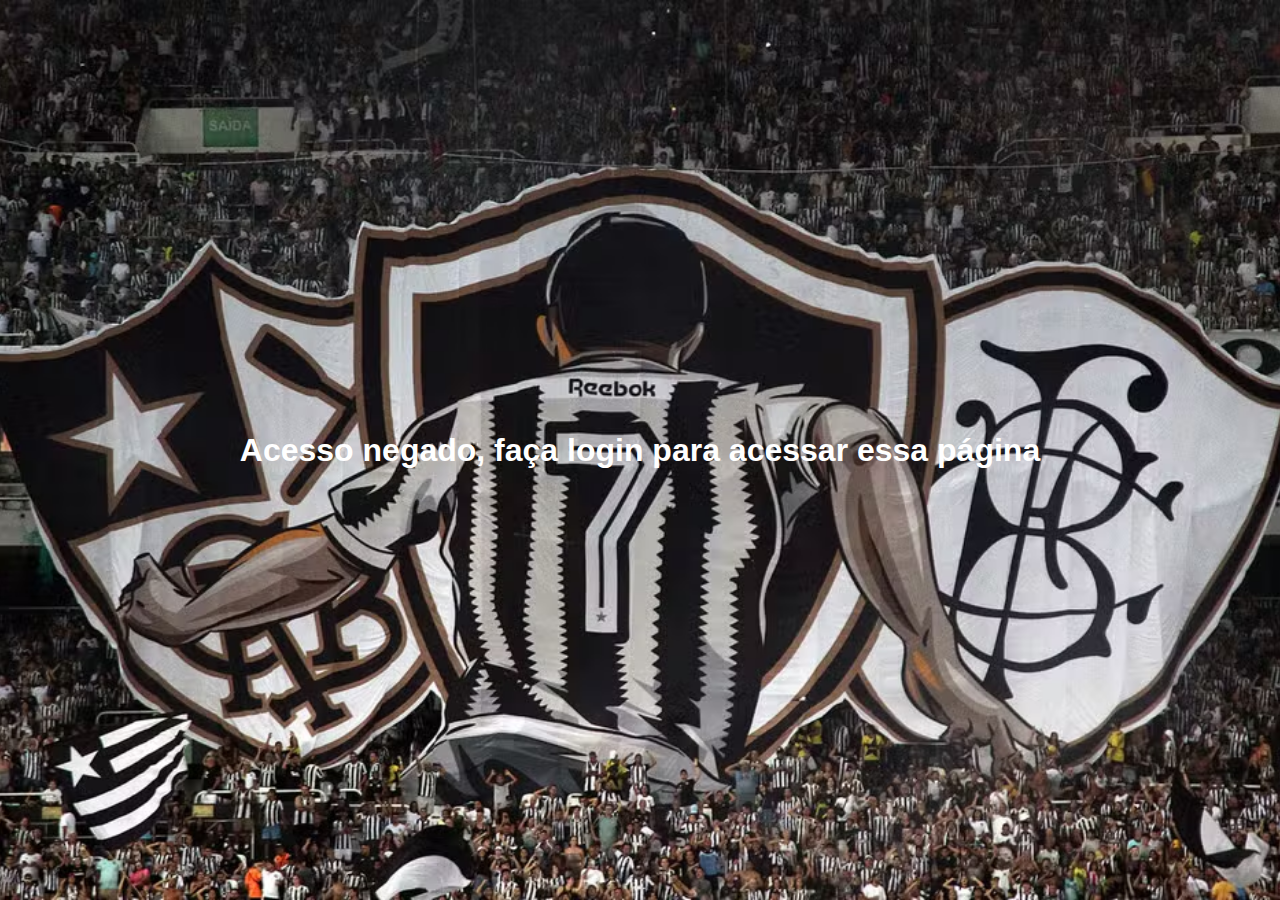
==== detalhes.html @ 0f10b42a "Add files via upload" ====
<!DOCTYPE html>
<html lang="pt-br">
<head>
  <meta charset="UTF-8">
  <meta name="viewport" content="width=device-width, initial-scale=1.0">
  <link rel="icon" type="image/png" href="escudofogao.png" sizes="16x16">
  <title>Detalhes- Atletas Botafogo</title>
  <link rel="stylesheet" href="detalhes.css">
  <script src="detalhes.js" defer></script>
</head>
<body>
  
</body>
</html>
---- detalhes.css ----
* {
  margin: 0;
  padding: 0;
  box-sizing: border-box;
}

body, html {
  display: flex;
  align-items: center;
  justify-content: center;
  height: 100vh;
  width: 100vw;
  flex-direction: column;
  background-image: url('torcida.png'); 
  background-size: cover;  
  background-position: center;  
  background-repeat: no-repeat;  
  color: white;
  font-family: Arial, sans-serif;
}


#card {
  background-color: rgb(68, 68, 68);
  border: 2px solid black;
  border-radius: 15px;
  padding: 1.5rem;
  color: rgb(255, 255, 255);
  font-size: 1.2rem;
  display: grid;
  justify-content: center;
  width: 60rem;
  position: absolute;
  top: 50%;
  left: 50%;
  transform: translate(-50%, -50%);
  grid-template-columns: 30rem 1fr;
  grid-template-areas:
    "a1 a2"
    "a1 a3"
    "a1 a4"
    "a1 a5"
    "a1 a6"
    "a1 a7"
    "a1 a8";
  box-shadow: 0 4px 10px rgba(0, 0, 0, 0.5);
}

@media (max-width: 1024px) {
  #card {
    width: 90%;
    grid-template-columns: 1fr;
    grid-template-areas:
      "a1"
      "a2"
      "a3"
      "a4"
      "a5"
      "a6"
      "a7"
      "a8";
  }
}

@media (max-width: 767px) {
  #card {
    width: 90%;
    padding: 1rem;
  }
}

#card div {
  background-color: #444;
  margin: 10px 0;
  padding: 15px;
  border-radius: 10px;
  color: white;
  font-size: 1rem;
  border: 2px solid #333;
  transition: all 0.3s ease;
}

#card div:hover {
  background-color: #555;
  border-color: #fff;
  transform: scale(1.05);
}

#a1 {
  grid-area: a1;
  background-color: #5a5a5a;
}

#a2 {
  grid-area: a2;
  background-color: #707070;
}

#a3 {
  grid-area: a3;
  background-color: #7f7f7f;
}

#a4 {
  grid-area: a4;
  background-color: #8e8e8e;
}

#a5 {
  grid-area: a5;
  background-color: #9d9d9d;
}

#a6 {
  grid-area: a6;
  background-color: #acacac;
}

#a7 {
  grid-area: a7;
  background-color: #bcbcbc;
}

#a8 {
  grid-area: a8;
  background-color: #cfcfcf;
}
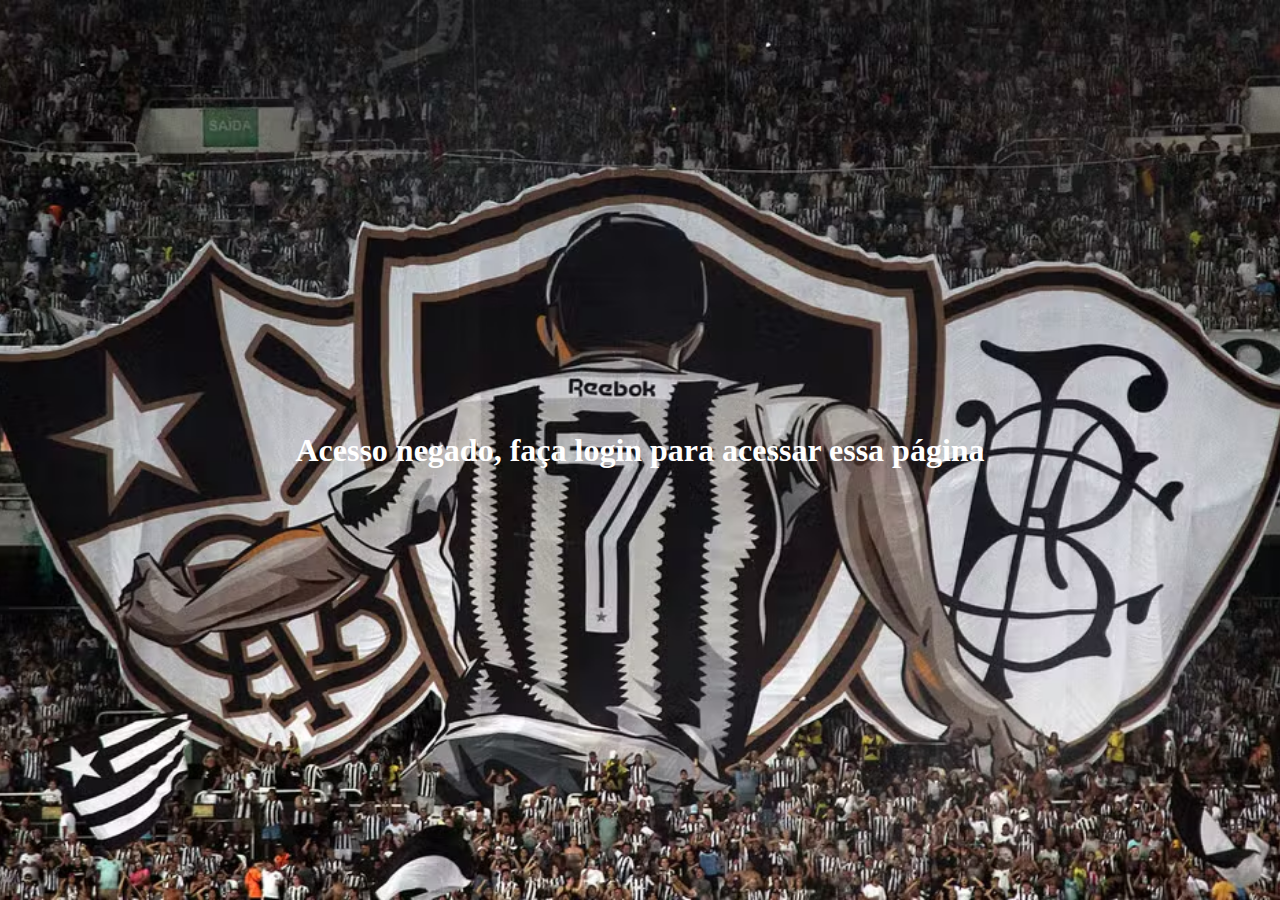
==== commit 5ee4e26a: "subindo versão atualizada" ====
--- a/detalhes.html
+++ b/detalhes.html
@@ -5,6 +5,7 @@
   <meta name="viewport" content="width=device-width, initial-scale=1.0">
   <link rel="icon" type="image/png" href="escudofogao.png" sizes="16x16">
   <title>Detalhes- Atletas Botafogo</title>
+  <link href="https://fonts.googleapis.com/css2?family=Roboto:wght@400;500&display=swap" rel="stylesheet">
   <link rel="stylesheet" href="detalhes.css">
   <script src="detalhes.js" defer></script>
 </head>
--- a/detalhes.css
+++ b/detalhes.css
@@ -16,7 +16,7 @@
   background-position: center;  
   background-repeat: no-repeat;  
   color: white;
-  font-family: Arial, sans-serif;
+  font-family: cursive;
 }
 
 
@@ -27,6 +27,7 @@
   padding: 1.5rem;
   color: rgb(255, 255, 255);
   font-size: 1.2rem;
+  font-family: serif;
   display: grid;
   justify-content: center;
   width: 60rem;
